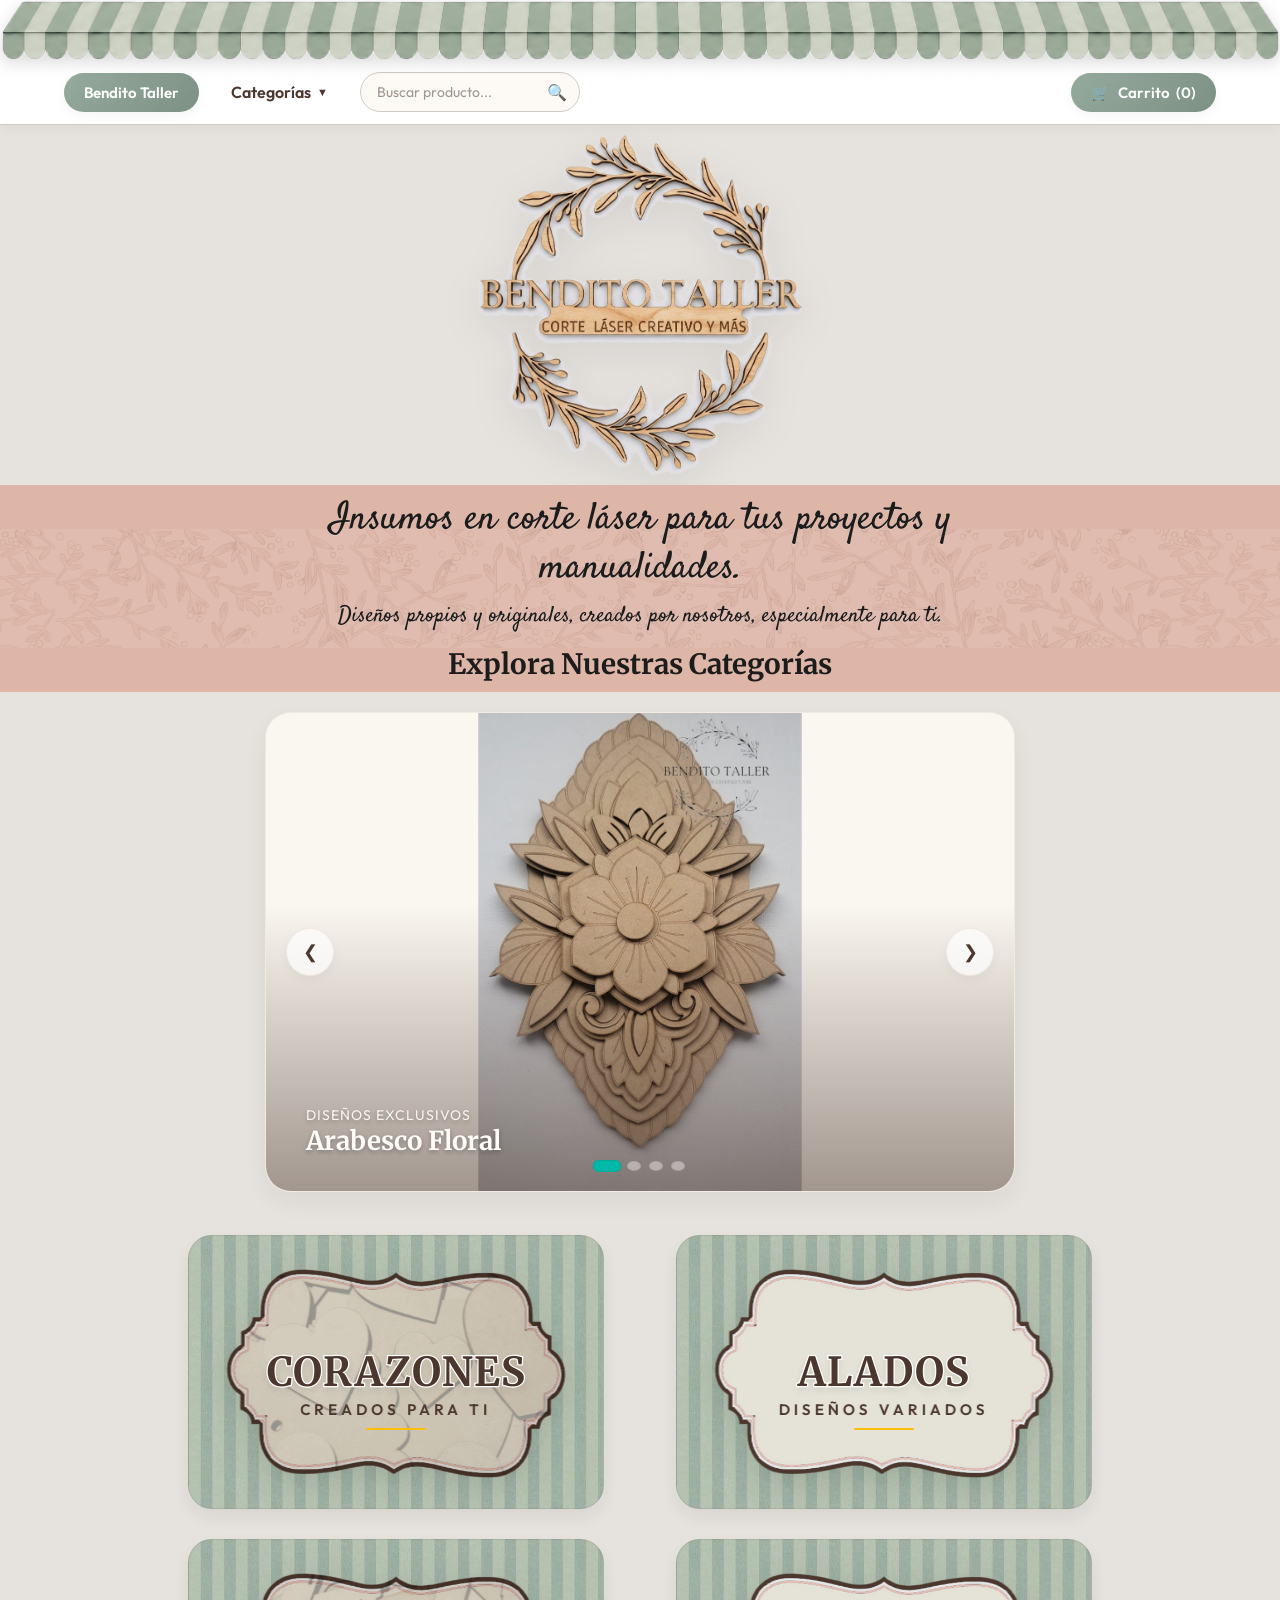
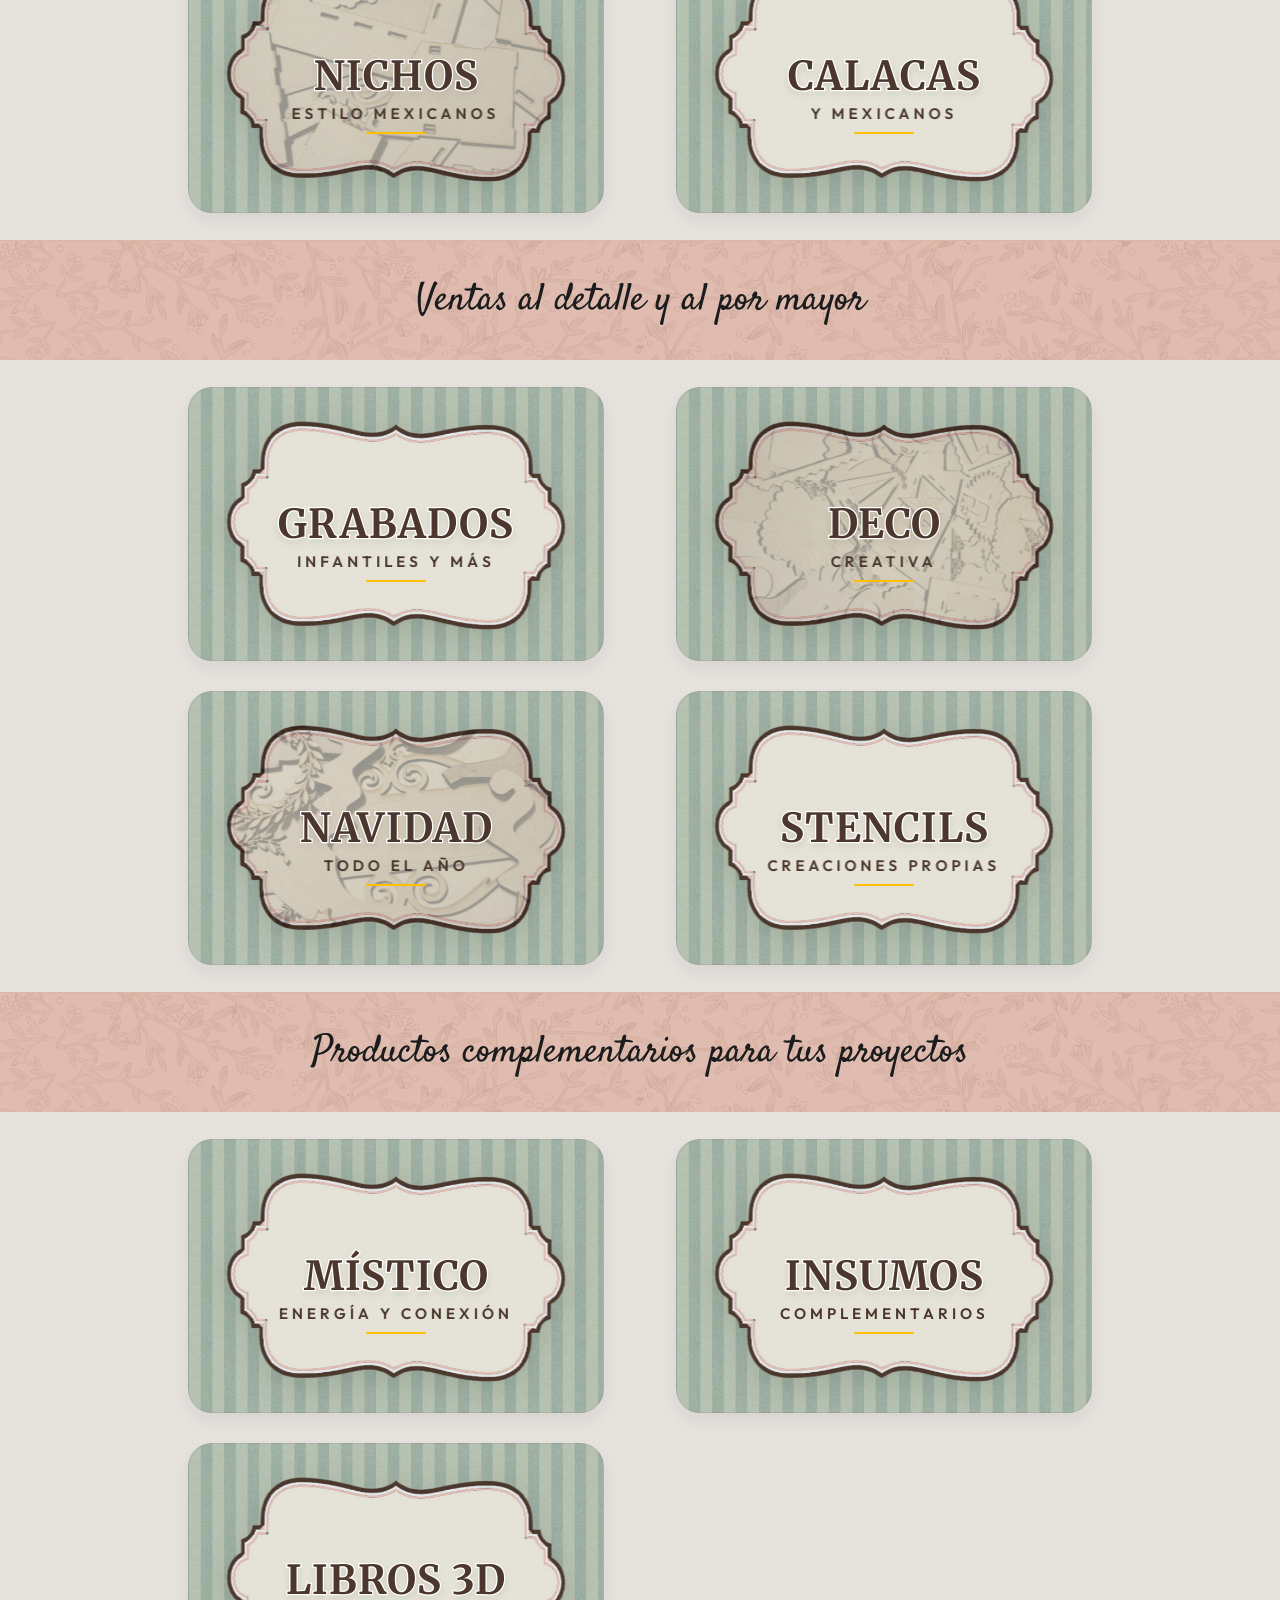
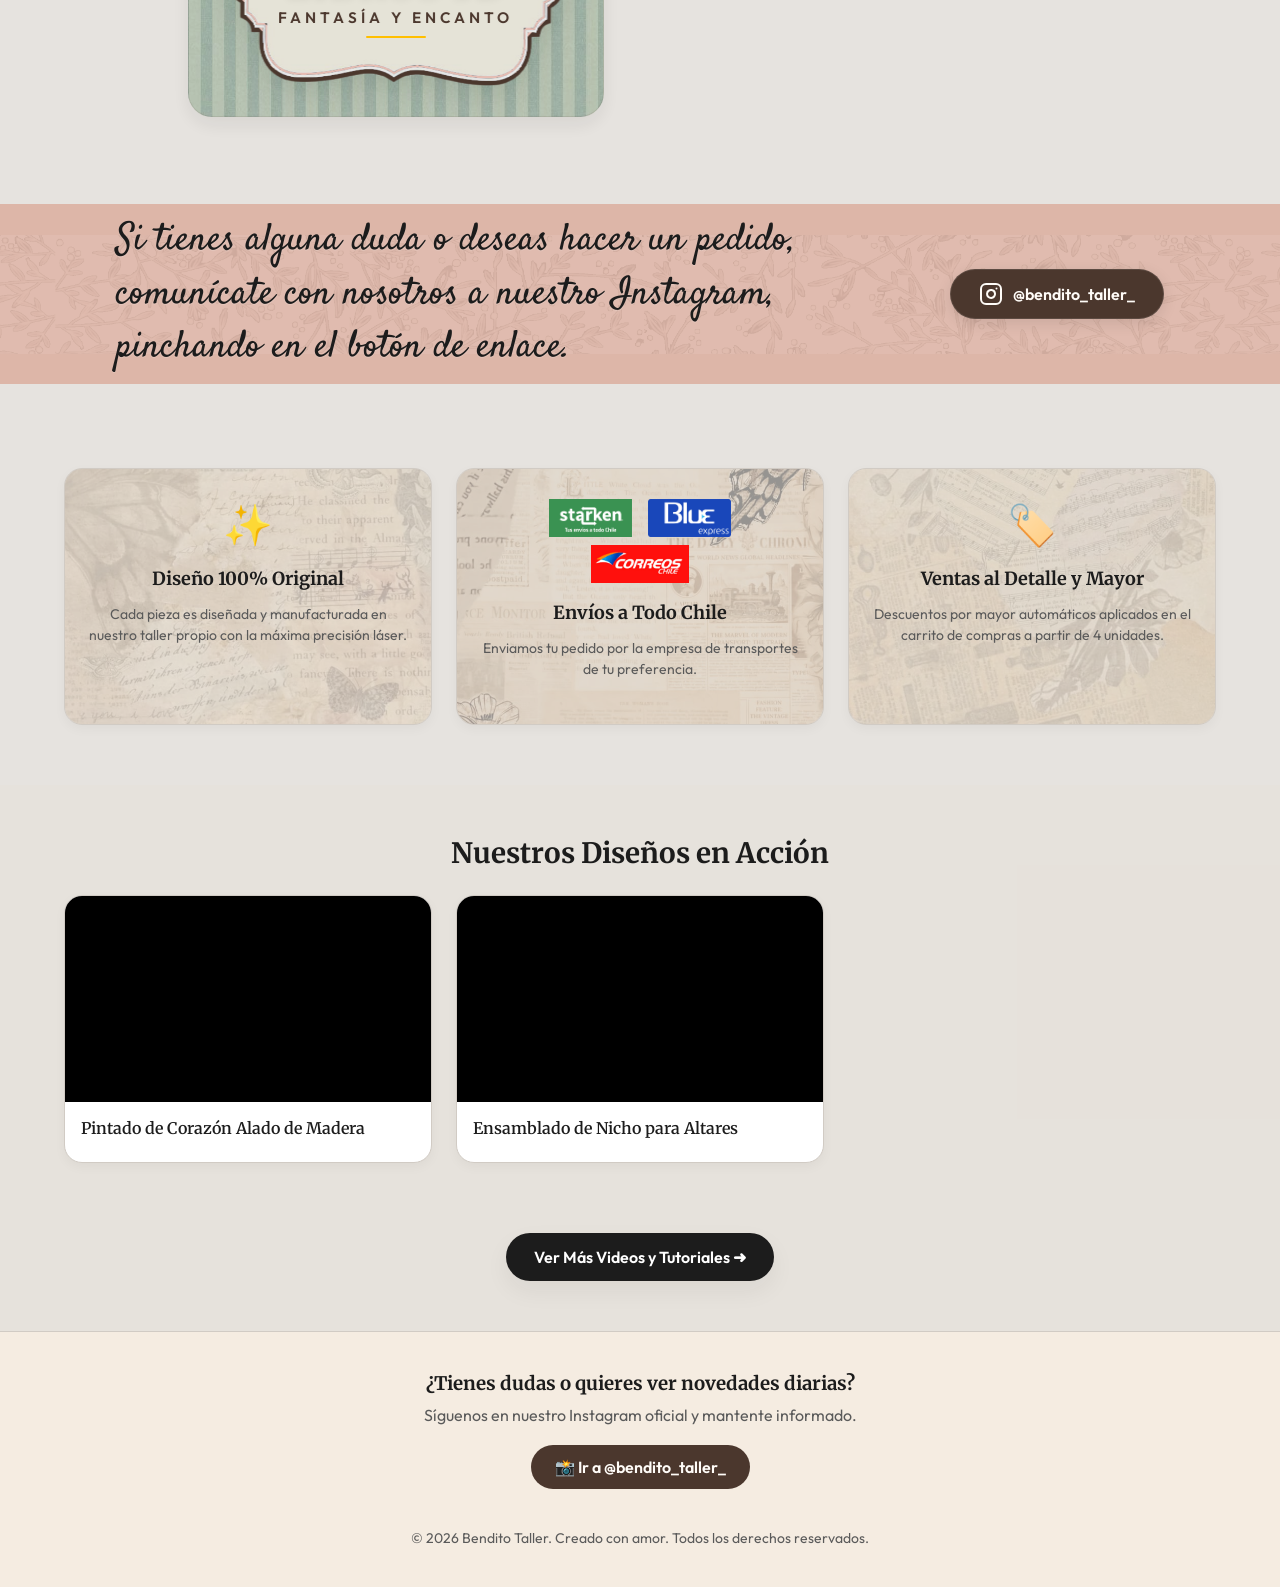
==== add.html @ 6b699da3 "actualizar" ====
<!DOCTYPE html>
<html lang="es">
<head>
    <meta charset="UTF-8">
    <meta name="viewport" content="width=device-width, initial-scale=1.0">
    <title>Redireccionando... | Bendito Taller</title>
</head>
<body style="font-family: Arial, sans-serif; text-align: center; padding: 50px; background-color: #fffcf8; color: #4b372d;">
    
    <div style="font-size: 40px; margin-bottom: 20px;">🛍️</div>
    <h2>Cargando selector de producto...</h2>
    <p>Por favor espera un momento.</p>

    <!-- Cargar base de datos para validar IDs antes de redirigir -->
    <script src="productos.js"></script>
    <script>
        const params = new URLSearchParams(window.location.search);
        
        // Soporta tanto ?id=CA10 como ?producto=CA10 de enlaces antiguos y nuevos
        const originalId = params.get("id") || params.get("producto") || "";
        
        // Normalizar ID antiguo a minúsculas y sin caracteres especiales (ej: reno-base -> renobase)
        let cleanId = originalId.toLowerCase().replace(/[^a-z0-9]/g, "");

        // Validar si existe en la base de datos de productos.js
        if (cleanId && productos[cleanId]) {
            sessionStorage.setItem("fromSites", "true");
            window.location.href = `index.html?producto=${cleanId}`;
        } else {
            let encontrado = false;
            
            // Solo buscar coincidencia parcial si cleanId no está vacío
            if (cleanId) {
                for (let key in productos) {
                    if (key.includes(cleanId) || cleanId.includes(key)) {
                        sessionStorage.setItem("fromSites", "true");
                        window.location.href = `index.html?producto=${key}`;
                        encontrado = true;
                        break;
                    }
                }
            }
            
            // Fallback: Redirigir a la raíz si no hay coincidencia
            if (!encontrado) {
                sessionStorage.setItem("fromSites", "true");
                window.location.href = "index.html";
            }
        }
    </script>
</body>
</html>
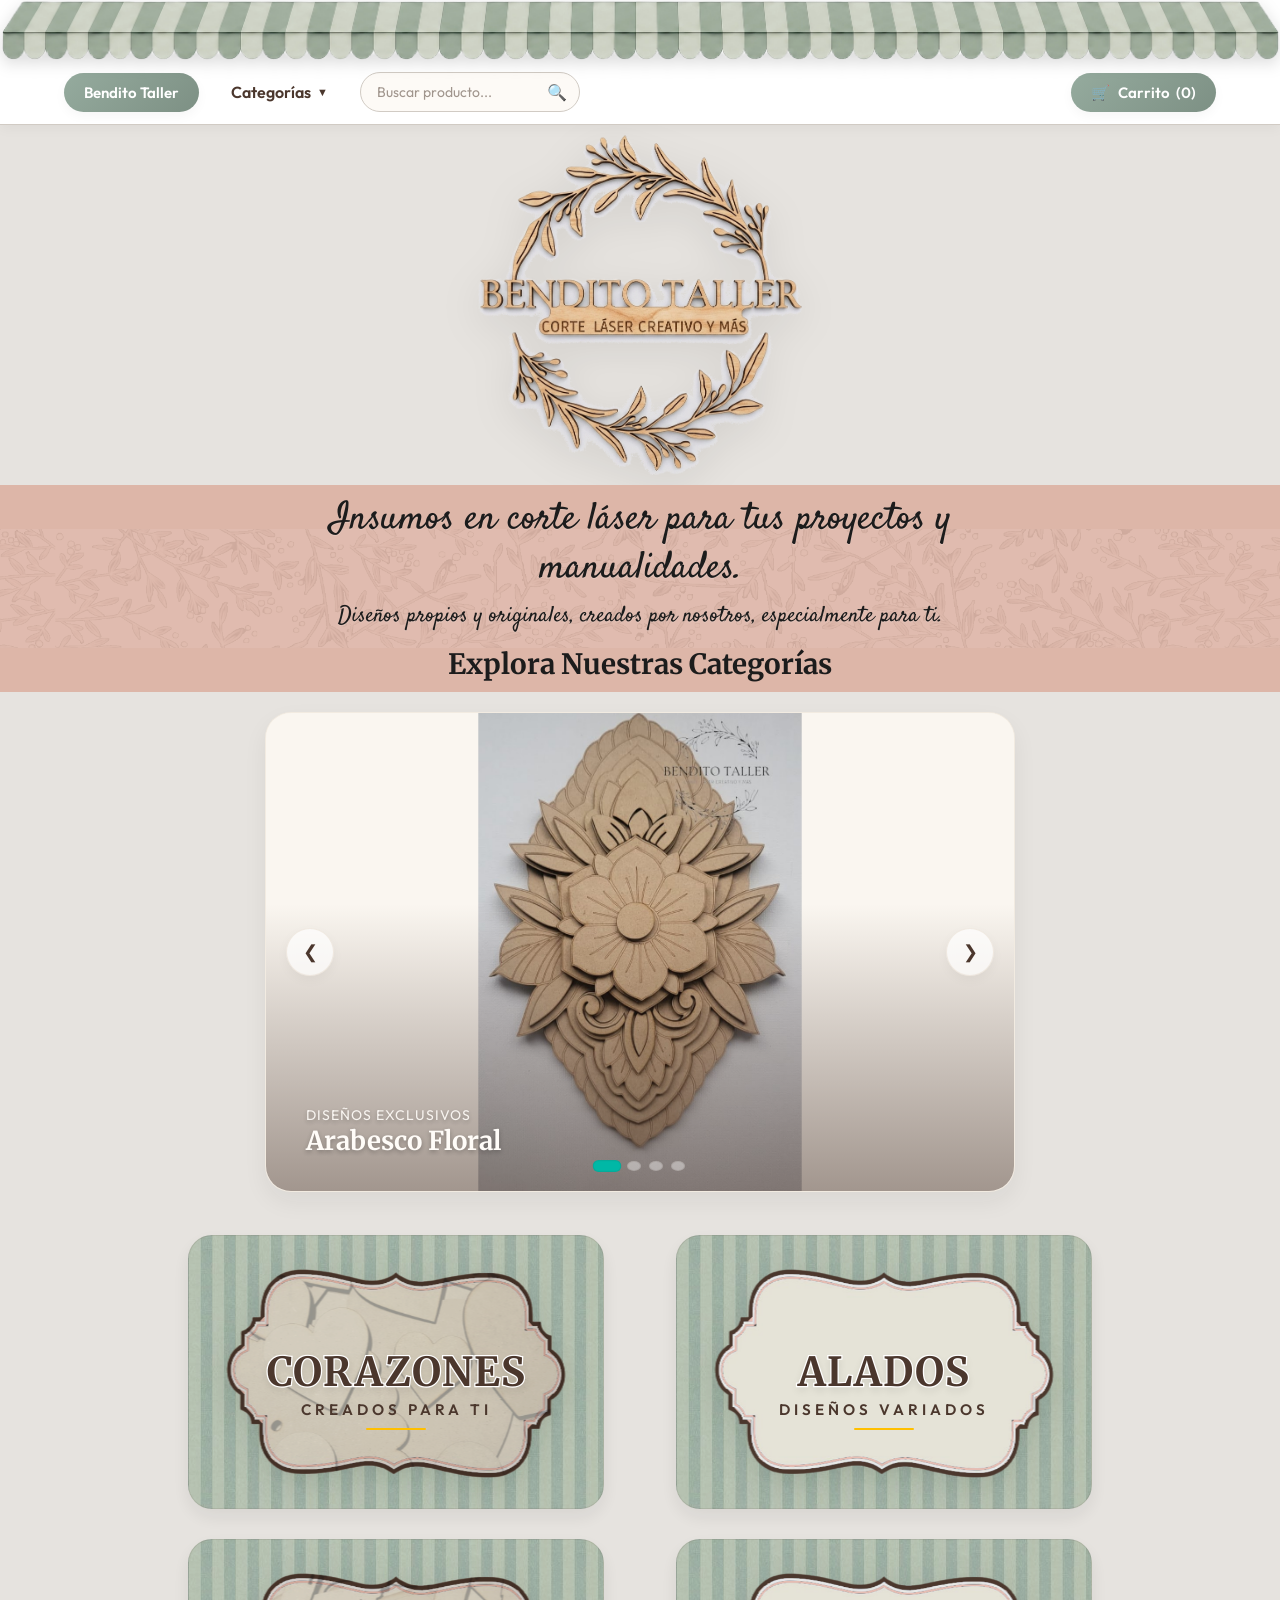
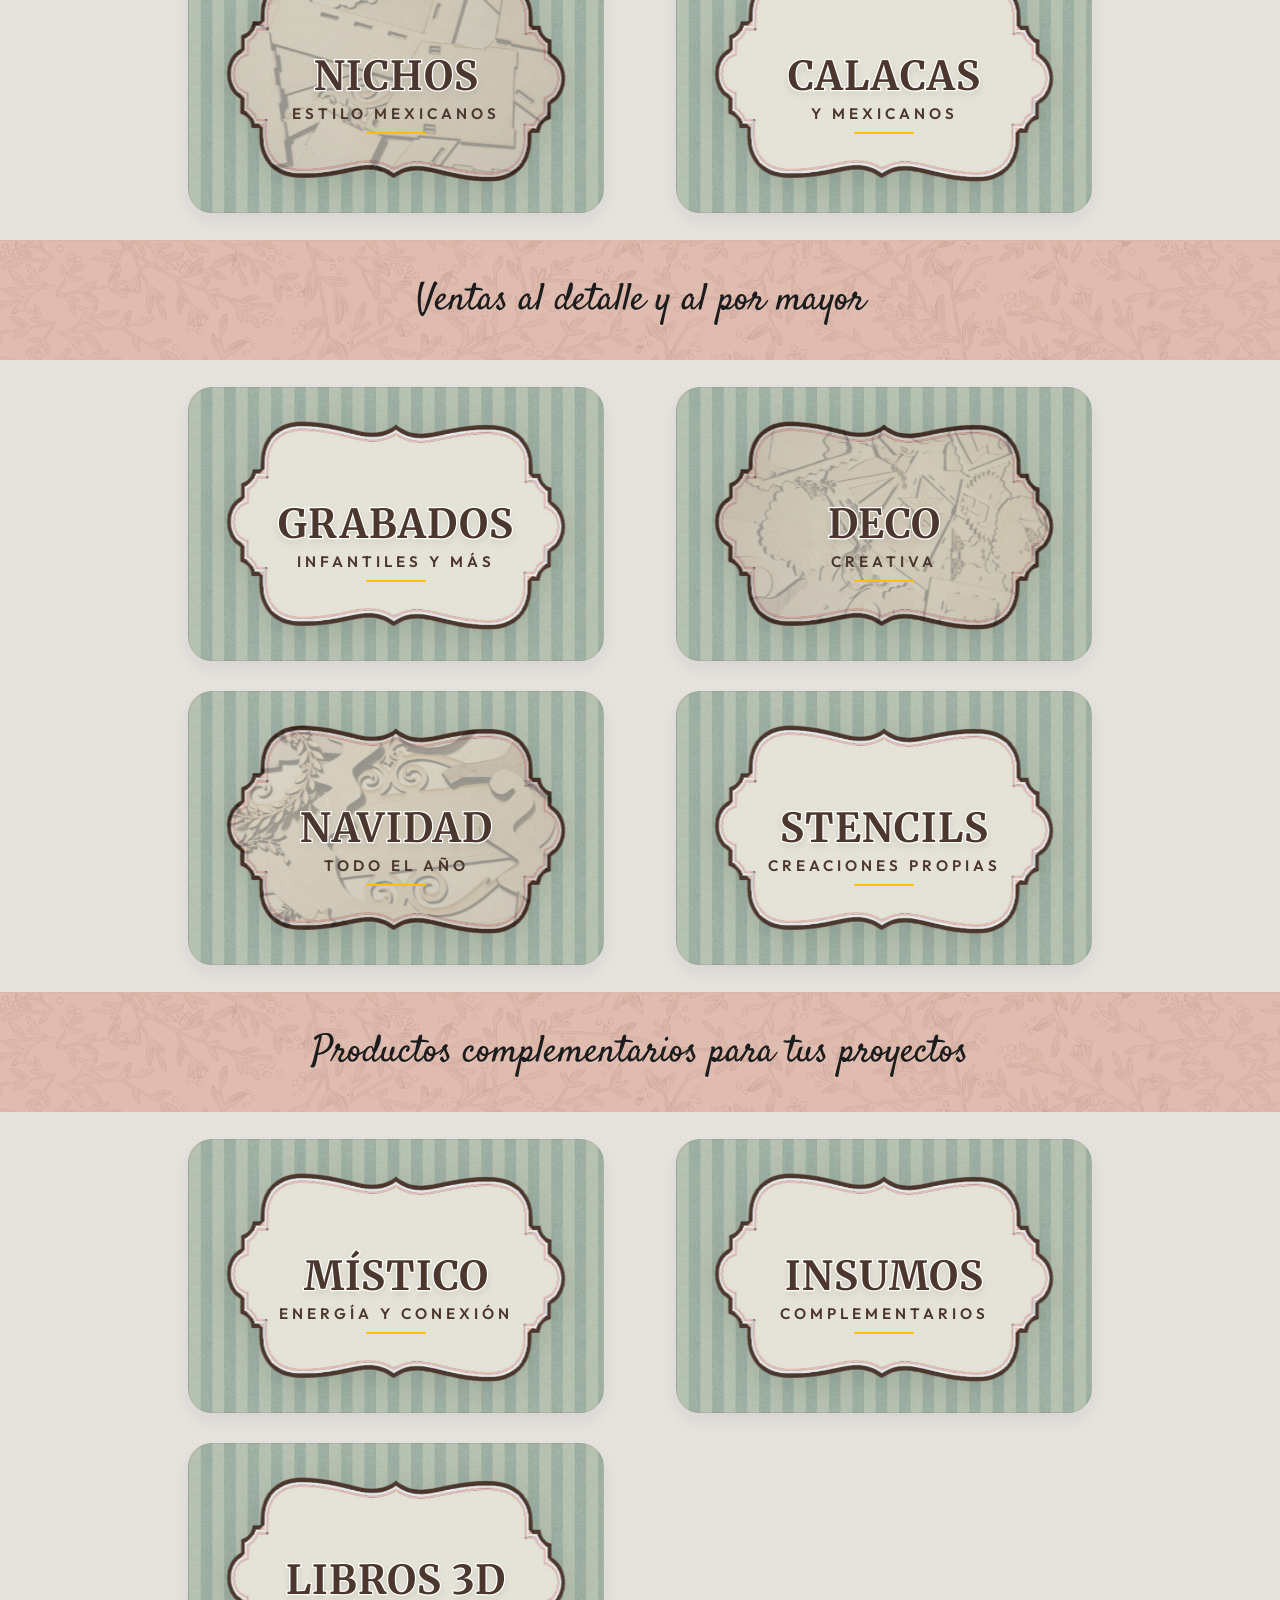
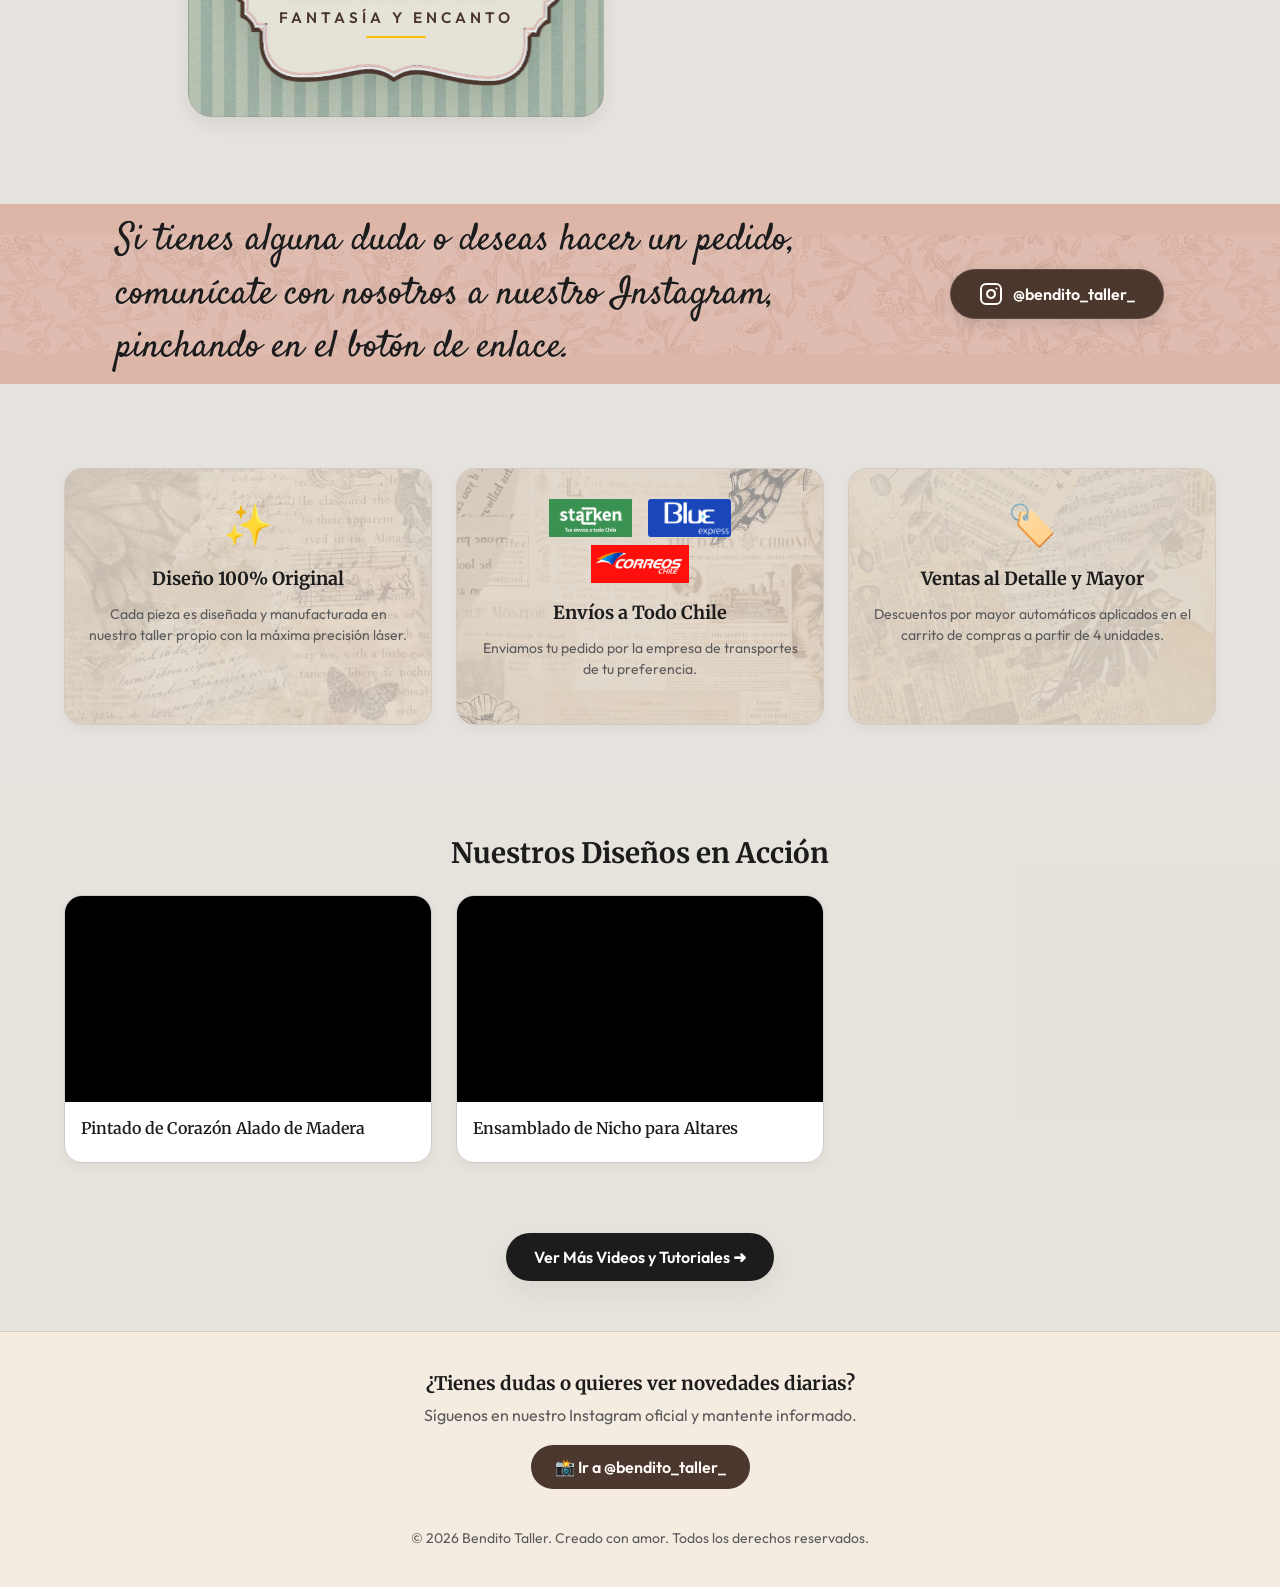
==== commit b695931f: "actualizar 0107" ====
--- a/add.html
+++ b/add.html
@@ -22,9 +22,16 @@
         // Normalizar ID antiguo a minúsculas y sin caracteres especiales (ej: reno-base -> renobase)
         let cleanId = originalId.toLowerCase().replace(/[^a-z0-9]/g, "");
 
+        // Guardar el referrer original de Google Sites (si existe) para saber a qué subpágina específica volver
+        if (document.referrer && (document.referrer.includes("benditotaller") || document.referrer.includes("google.com"))) {
+            sessionStorage.setItem("referrerSites", document.referrer);
+        } else {
+            sessionStorage.setItem("referrerSites", "https://sites.google.com/view/benditotaller");
+        }
+        sessionStorage.setItem("fromSites", "true");
+
         // Validar si existe en la base de datos de productos.js
         if (cleanId && productos[cleanId]) {
-            sessionStorage.setItem("fromSites", "true");
             window.location.href = `index.html?producto=${cleanId}`;
         } else {
             let encontrado = false;
@@ -33,7 +40,6 @@
             if (cleanId) {
                 for (let key in productos) {
                     if (key.includes(cleanId) || cleanId.includes(key)) {
-                        sessionStorage.setItem("fromSites", "true");
                         window.location.href = `index.html?producto=${key}`;
                         encontrado = true;
                         break;
@@ -43,7 +49,6 @@
             
             // Fallback: Redirigir a la raíz si no hay coincidencia
             if (!encontrado) {
-                sessionStorage.setItem("fromSites", "true");
                 window.location.href = "index.html";
             }
         }
